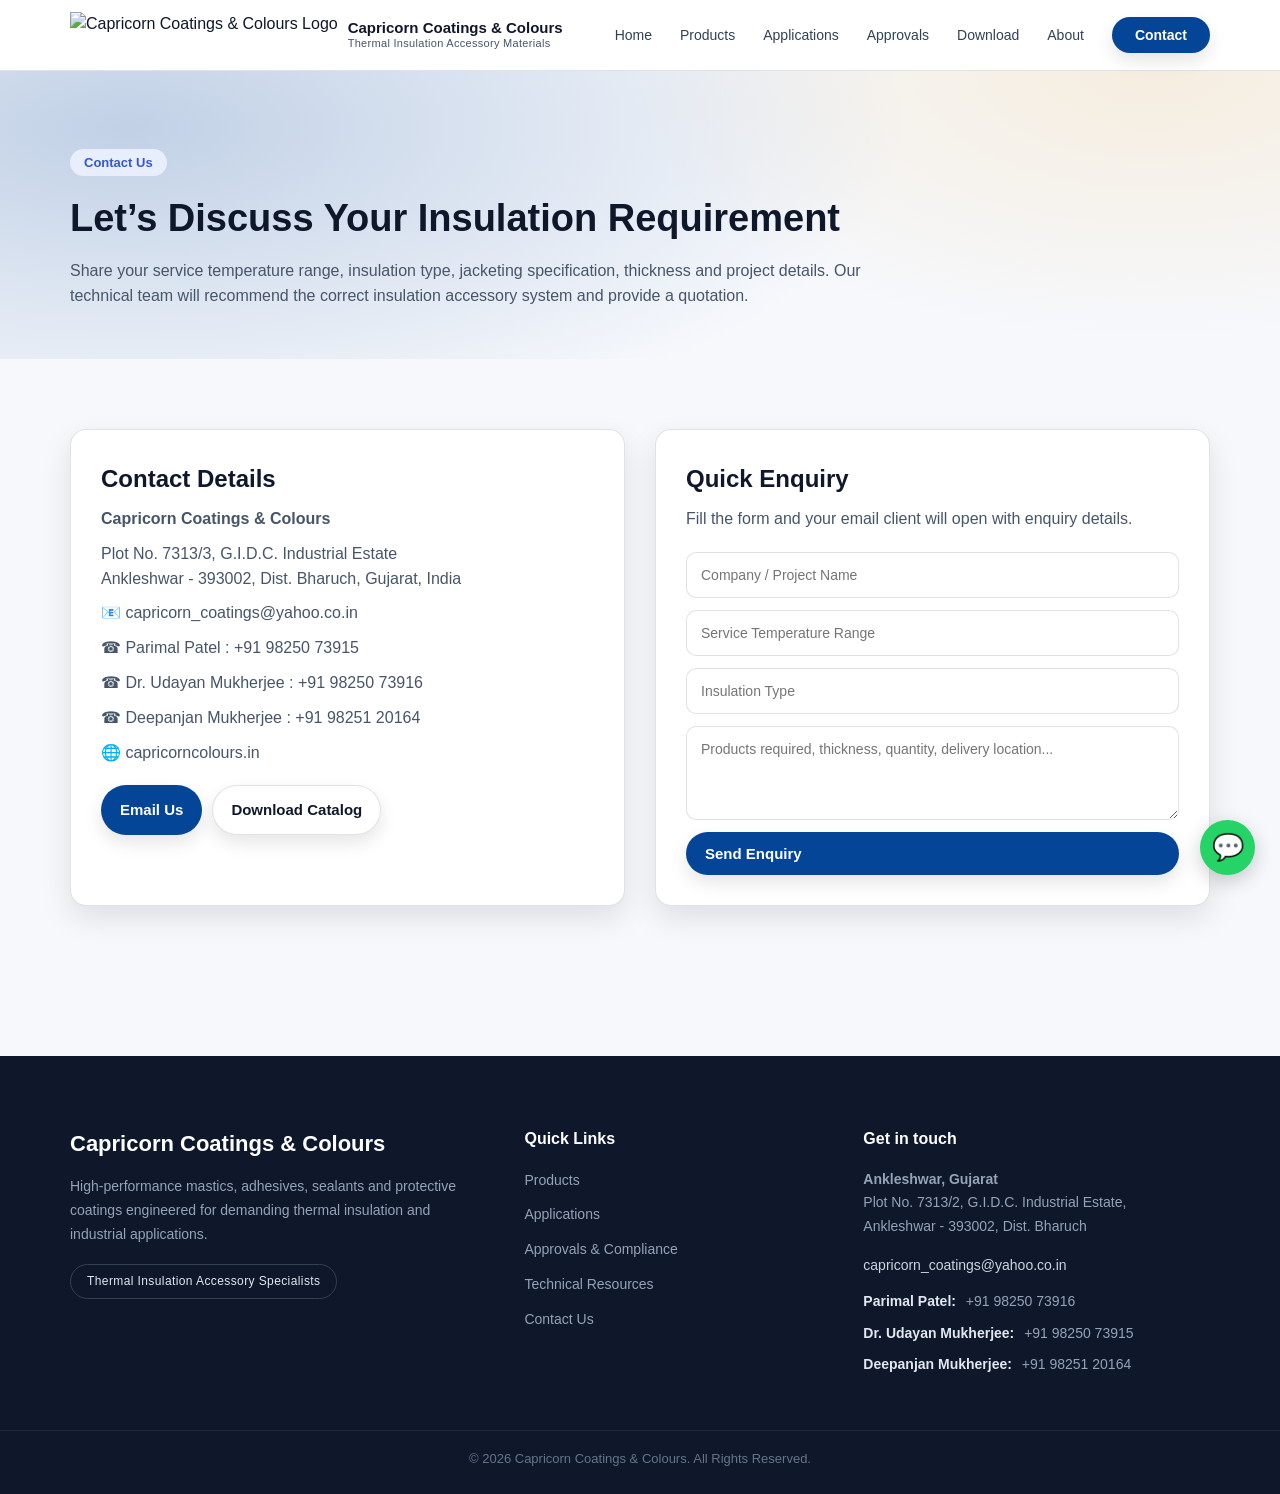
==== contact.html @ 4fa593cf "Add files via upload" ====
<!doctype html>
<html lang="en">
<head>
  <meta charset="utf-8" />
  <meta name="viewport" content="width=device-width, initial-scale=1" />
  <title>Contact | Capricorn Coatings & Colours</title>
  <meta name="description" content="Contact Capricorn Coatings & Colours for quotes, technical support, and insulation accessory material inquiries." />
  <link rel="stylesheet" href="styles.css" />
</head>

<body>

<a href="https://wa.me/919825073915"
class="whatsapp-float"
target="_blank">
💬
</a>

<header class="site-header">
  <div class="container">

    <div class="nav-wrapper">

      <!-- Logo + Tagline -->
      <a class="brand" href="index.html">
        <img src="assets/logo.png" alt="Capricorn Coatings & Colours Logo">
        <div class="brand-text">
          <span class="company-name">Capricorn Coatings & Colours</span>
          <span class="tagline">Thermal Insulation Accessory Materials</span>
        </div>
      </a>

      <!-- Desktop Navigation -->
      <nav class="desktop-nav">
        <ul>
          <li><a data-nav href="index.html">Home</a></li>
          <li><a data-nav href="products.html">Products</a></li>
          <li><a data-nav href="applications.html">Applications</a></li>
          <li><a data-nav href="approvals.html">Approvals</a></li>
          <li><a data-nav href="resources.html">Download</a></li>
          <li><a data-nav href="about.html">About</a></li>
          <li>
            <a data-nav href="contact.html" class="btn primary nav-btn">
              Contact
            </a>
          </li>
        </ul>
      </nav>

      <!-- Mobile Button -->
      <button class="menu-toggle" data-menu-btn aria-label="Toggle menu">
  <span></span>
  <span></span>
  <span></span>
</button>


    </div>

     <!-- Mobile Navigation -->
    <div class="mobile-nav" data-mobile-nav>
      <a data-nav href="index.html">Home</a>
      <a data-nav href="products.html">Products</a>
      <a data-nav href="applications.html">Applications</a>
      <a data-nav href="approvals.html">Approvals</a>
      <a data-nav href="resources.html">Download</a>
      <a data-nav href="about.html">About</a>
      <a data-nav href="contact.html">Contact</a>
    </div>

  </div>
</header> 

<main>
  <section class="contact-hero">
  <div class="container">

    <div class="hero-content">

      <span class="hero-tag">Contact Us</span>

      <h1>Let’s Discuss Your Insulation Requirement</h1>

      <p>
        Share your service temperature range, insulation type,
        jacketing specification, thickness and project details.
        Our technical team will recommend the correct insulation
        accessory system and provide a quotation.
      </p>

    </div>

  </div>
</section>

<section class="contact-section">
  <div class="container">

    <div class="contact-grid">

      <!-- CONTACT INFO -->
      <div class="contact-card">
        <h2>Contact Details</h2>

        <div class="contact-info">

          <strong>Capricorn Coatings & Colours</strong>

          <p>
            Plot No. 7313/3, G.I.D.C. Industrial Estate<br>
            Ankleshwar - 393002, Dist. Bharuch, Gujarat, India
          </p>

          <p>📧 <a href="mailto:capricorn_coatings@yahoo.co.in">capricorn_coatings@yahoo.co.in</a></p>

          <p>☎ Parimal Patel : <a href="tel:+919825073915">+91 98250 73915</a></p>
          <p>☎ Dr. Udayan Mukherjee : <a href="tel:+919825073916">+91 98250 73916</a></p>
          <p>☎ Deepanjan Mukherjee : <a href="tel:+919825120164">+91 98251 20164</a></p>

          <p>🌐 <a href="https://capricorncolours.in" target="_blank">capricorncolours.in</a></p>

        </div>

        <div class="contact-buttons">
          <a class="btn primary" href="mailto:capricorn_coatings@yahoo.co.in">
            Email Us
          </a>

          <a class="btn" href="resources.html">
            Download Catalog
          </a>
        </div>

      </div>


      <!-- ENQUIRY FORM -->
      <div class="contact-card">

        <h2>Quick Enquiry</h2>

        <p class="contact-desc">
          Fill the form and your email client will open with enquiry details.
        </p>

        <form id="enquiryForm" class="contact-form">

          <input required name="company" placeholder="Company / Project Name">

          <input name="temp" placeholder="Service Temperature Range">

          <input name="insulation" placeholder="Insulation Type">

          <textarea name="msg" rows="4"
          placeholder="Products required, thickness, quantity, delivery location..."></textarea>

          <button class="btn primary" type="submit">
            Send Enquiry
          </button>

        </form>

      </div>

    </div>

  </div>
</section>



<!-- MAP SECTION -->

<!-- <section class="map-section">

  <div class="container">

    <div class="map-card">

      <div class="map-header">
        <h2>Our Location</h2>
      </div>

      <div class="map-container">
        <iframe
        src="https://maps.google.com/maps?q=7313/3%20GIDC%20Industrial%20Estate%20Ankleshwar%20Gujarat&z=16&output=embed"
        loading="lazy">
        </iframe>
      </div>

    </div>

  </div>

</section>
 -->

  
</main>

<footer class="footer">
  <div class="container footer-container">

    <div class="footer-grid">

      <!-- Company Info -->
      <div class="footer-col footer-company">

        <h2 class="footer-logo">Capricorn Coatings & Colours</h2>

        <p class="footer-desc">
          High-performance mastics, adhesives, sealants and protective coatings
          engineered for demanding thermal insulation and industrial applications.
        </p>

        <div class="footer-badge">
          Thermal Insulation Accessory Specialists
        </div>

      </div>


      <!-- Quick Links -->
      <div class="footer-col">

        <h3>Quick Links</h3>

        <ul class="footer-links">
          <li><a href="products.html">Products</a></li>
          <li><a href="applications.html">Applications</a></li>
          <li><a href="approvals.html">Approvals & Compliance</a></li>
          <li><a href="resources.html">Technical Resources</a></li>
          <li><a href="contact.html">Contact Us</a></li>
        </ul>

      </div>


      <!-- Contact Info -->
      <div class="footer-col">

        <h3>Get in touch</h3>

        <div class="footer-contact">

          <p class="footer-address">
            <strong>Ankleshwar, Gujarat</strong><br>
            Plot No. 7313/2, G.I.D.C. Industrial Estate,<br>
            Ankleshwar - 393002, Dist. Bharuch
          </p>

          <p>
            <a href="mailto:capricorn_coatings@yahoo.co.in">
              capricorn_coatings@yahoo.co.in
            </a>
          </p>

          <div class="contact-persons">

  <p class="contact-person">
    <strong>Parimal Patel:</strong>
    <a href="tel:+919825073916">+91 98250 73916</a>
  </p>

  <p class="contact-person">
    <strong>Dr. Udayan Mukherjee:</strong>
    <a href="tel:+919825073915">+91 98250 73915</a>
  </p>

  <p class="contact-person">
    <strong>Deepanjan Mukherjee:</strong>
    <a href="tel:+919825120164">+91 98251 20164</a>
  </p>

</div>


          </div>

        </div>

      </div>

    </div>


    <!-- Bottom Bar -->
    <div class="footer-bottom">
      © 2026 Capricorn Coatings & Colours. All Rights Reserved.
    </div>

  </div>
</footer> 
<script src="main.js"></script>
</body>
</html>
---- styles.css ----
:root{
  --primary:#054598;
  --secondary:#0B5FAE;
  --accent:#F59E0B;
  --dark:#0B1220;
  --bg:#F6F8FC;
  --text:#0F172A;
  --muted:#475569;
  --border:rgba(15,23,42,.12);
  --shadow: 0 12px 30px rgba(2, 8, 23, .10);
  --shadow2: 0 8px 18px rgba(2, 8, 23, .10);
  --radius: 20px;
  --radius2: 14px;
  --max: 1180px;
}

*{
margin:0;
padding:0;
box-sizing:border-box;
font-family:Arial, Helvetica, sans-serif;
}
html{scroll-behavior:smooth}
html, body{
  overflow-x: hidden;
  max-width: 100%;
}

body{
  margin:0;
  font-family: ui-sans-serif, system-ui, -apple-system, Segoe UI, Roboto, Helvetica, Arial, "Apple Color Emoji","Segoe UI Emoji";
  color:var(--text);
  background:var(--bg);
  line-height:1.55;
  padding-top:70px;
}
@media (max-width:768px){
  body{
    padding-top:60px;
  }
}
a{color:inherit; text-decoration:none}
img{max-width:100%; height:auto; display:block}
.container{
  width:100%;
  max-width:1180px;
  margin:auto;
  padding:0 20px;
}

.btn{
  display:inline-flex; align-items:center; gap:10px;
  padding:12px 16px; border-radius:999px; border:1px solid var(--border);
  background:#fff; box-shadow: var(--shadow2);
  transition: transform .15s ease, box-shadow .15s ease, background .15s ease;
  font-weight:650;
}
.btn:hover{transform:translateY(-1px); box-shadow: var(--shadow)}
.btn.primary{background:var(--primary); color:#fff; border-color:transparent}
.btn.primary:hover{background:var(--secondary)}
.btn.ghost{background:transparent; box-shadow:none}
.pill{display:inline-flex; gap:8px; align-items:center; padding:8px 12px; border-radius:999px; background:rgba(5,69,152,.08); color:var(--primary); font-weight:650; border:1px solid rgba(5,69,152,.12)}
.badge{display:inline-flex; padding:6px 10px; border-radius:999px; border:1px solid var(--border); background:#fff; color:var(--muted); font-weight:600; font-size:12px}


.hero{
  position:relative;
  padding:30px 0 56px;
  background: radial-gradient(1200px 500px at 10% 20%, rgba(5,69,152,.22), transparent 65%),
              radial-gradient(900px 450px at 90% 0%, rgba(245,158,11,.12), transparent 60%);
}
.hero-card{
  display:grid; grid-template-columns: 1fr 1fr;
  gap: 32px;
  align-items:center;
}
.hero-card > div{
  min-width:0;
}
.hero .grid{
  margin-top:20px;
}

.hero .card{
  height:100%;
  display:flex;
  align-items:flex-start;
}

@media (max-width: 980px){
  .hero-card{grid-template-columns:1fr;}
}

.hero h1{font-size:35px; line-height:1.02; margin:10px 0 10px}
.hero p{font-size:15px; color:var(--muted); margin:0 0 18px}
.hero .cta{display:flex; gap:12px; flex-wrap:wrap; margin-top:18px}
.hero-visual{
  border-radius: var(--radius);
  overflow:hidden;
  box-shadow: var(--shadow);
  border:1px solid rgba(255,255,255,.5);
  position:relative;
  width:100%;
  height: auto;
  aspect-ratio: 16/9;
}
.hero-visual img{width:100%; height:100%; object-fit:contain; object-position: center; display: block;}
.hero-visual:after{
  content:"";
  position:absolute; inset:0;
  background: linear-gradient(135deg, rgba(11,18,32,.35), rgba(11,18,32,0) 55%);
}


.section h2{font-size:30px; margin:0 0 10px}
.section p.lead{color:var(--muted); margin:0 0 22px; max-width:78ch}


.card{
  background:#fff;
  border:1px solid var(--border);
  border-radius:var(--radius);
  padding:22px;
  box-shadow:var(--shadow2);
  height:100%;
  display:flex;
  flex-direction:column;
  justify-content:flex-start;
  transition:0.25s ease;
}

.card:hover{
  transform:translateY(-4px);
  box-shadow:var(--shadow);
}

.card h3{margin:0 0 8px; font-size:18px}
.card p{margin:0; color:var(--muted)}
.card .icon{width:40px; height:40px; border-radius:14px; background:rgba(5,69,152,.10); display:flex; align-items:center; justify-content:center; margin-bottom:12px}

.kpi{ gap:20px; align-items:flex-start}
.kpi .n{font-size:18px; font-weight:800; color:var(--primary); line-height:1}
.kpi .t{font-size:13px;color:var(--muted)}

.split{display:grid; grid-template-columns: 1fr 1fr; gap:20px; align-items:center}
@media (max-width: 980px){.split{grid-template-columns:1fr}}

.figure{
  border-radius: var(--radius);
  border:1px solid var(--border);
  background:#fff;
  overflow:hidden;
  box-shadow: var(--shadow);
}
.figure img{width:100%; height:auto}

.table{
  width:100%;
  border-collapse:separate; border-spacing:0;
  overflow:hidden;
  border-radius: var(--radius2);
  border:1px solid var(--border);
  background:#fff;
}
.table th, .table td{text-align:left; padding:12px 12px; border-bottom:1px solid var(--border); vertical-align:top}
.table th{background: rgba(5,69,152,.06); font-size:12px; letter-spacing:.04em; text-transform:uppercase; color:var(--muted)}
.table tr:last-child td{border-bottom:none}
.table td strong{display:block}

footer{
  padding:28px 0;
  background: linear-gradient(180deg, rgba(5,69,152,.06), rgba(5,69,152,.12));
  border-top:1px solid var(--border);
}
.footer-grid{display:grid; grid-template-columns: 1.3fr 1fr 1fr; gap:18px}
@media (max-width: 980px){.footer-grid{grid-template-columns:1fr}}
small{color:var(--muted)}


/* ===== APPROVALS SECTION ===== */

.approvals-section {
  padding: 80px 0;
  background: #f8fafc;
}

.section-header {
  text-align: center;
  max-width: 800px;
  margin: 0 auto 60px;
}

.section-header h2 {
  font-size: 32px;
  margin: 10px 0;
}

.group-title {
  margin: 60px 0 25px;
  font-size: 20px;
  font-weight: 600;
  color: var(--text);
  text-align: center;
  text-transform: uppercase;
  letter-spacing: 1px;
}

.logo-grid {
  display: grid;
  grid-template-columns: repeat(auto-fit, minmax(180px, 1fr));
  gap: 25px;
}

.logo-card {
  background: white;
  padding: 30px;
  border-radius: 14px;
  display: flex;
  align-items: center;
  justify-content: center;
  box-shadow: 0 10px 25px rgba(0,0,0,0.06);
  transition: all 0.3s ease;
}

.logo-card img {
  max-width: 100%;
  max-height: 60px;
  object-fit: contain;
  transition: 0.3s ease;
}

.logo-card:hover {
  transform: translateY(-6px);
  box-shadow: 0 20px 40px rgba(0,0,0,0.08);
}

.logo-card:hover img {
  filter: grayscale(100%);
  opacity: 0.8;
}

.toolbar {
  display: flex;
  gap: 16px;
  margin-bottom: 20px;
  flex-wrap: wrap;
}

.select, .input {
  padding: 10px 14px;
  border-radius: 10px;
  border: 1px solid #ccc;
  min-width: 220px;
}

.product-list {
  display: flex;
  flex-direction: column;
  gap: 16px;
}

.product-card {
  background: #f4f6f8;
  padding: 20px;
  border-radius: 14px;
  display: flex;
  justify-content: space-between;
  align-items: center;
  flex-wrap: wrap;
  transition: 0.3s ease;
}

.product-card:hover {
  background: #e9edf2;
}

.product-sub {
  font-weight: 600;
  color: #0b3c6d;
  margin: 6px 0;
}

.product-actions {
  display: flex;
  gap: 10px;
  margin-top: 10px;
}


.pdf-container {
  margin-top: 30px;
  padding: 20px;
  background: #f4f6f8;
  border-radius: 12px;
}

.pdf-container iframe {
  border: none;
  border-radius: 8px;
  margin-top: 15px;
}

.pdf-modal {
  display: none;
  position: fixed;
  z-index: 9999;
  left: 0;
  top: 0;
  width: 100%;
  height: 100%;
  background: rgba(0, 0, 0, 0.65);
  justify-content: center;
  align-items: center;
  padding: 20px;
}

.pdf-modal-content {
  background: #fff;
  width: 90%;
  max-width: 1000px;
  border-radius: 12px;
  padding: 20px;
  position: relative;
  animation: fadeIn 0.25s ease;
}

.pdf-close {
  position: absolute;
  right: 15px;
  top: 10px;
  background: none;
  border: none;
  font-size: 28px;
  cursor: pointer;
}

.pdf-modal iframe {
  border: none;
  border-radius: 8px;
  margin-top: 20px;
}

@keyframes fadeIn {
  from { opacity: 0; transform: scale(0.96); }
  to { opacity: 1; transform: scale(1); }
}

@media (max-width:1024px){
  .hero-visual{
    height:350px;
  }
}

@media (max-width:768px){
  .hero-visual{
    height:260px;
  }
}

@media (max-width:480px){
  .hero-visual{
    height:220px;
  }
}

.map-card{
  background:white;
  border-radius:5px;
  padding: 20px;
  box-shadow:var(--shadow);
  border:1px solid var(--border);
}

/* FAQ SECTION */
.faq-section{
padding:80px 0;
background:#f7f9fc;
}

.faq-header{
text-align:center;
max-width:700px;
margin:auto;
margin-bottom:40px;
}

.faq-container{
max-width:900px;
margin:auto;
display:flex;
flex-direction:column;
gap:16px;
}

.faq-item{
background:#fff;
border-radius:14px;
box-shadow:0 6px 20px rgba(0,0,0,0.05);
overflow:hidden;
transition:all .3s ease;
}

.faq-question{
width:100%;
padding:20px 24px;
font-size:16px;
font-weight:600;
background:none;
border:none;
display:flex;
justify-content:space-between;
align-items:center;
cursor:pointer;
}

.faq-icon{
font-size:20px;
font-weight:bold;
transition:transform .3s;
}

.faq-answer{
max-height:0;
overflow:hidden;
transition:max-height .4s ease;
padding:0 24px;
}

.faq-answer p{
margin:18px 0;
color:#555;
line-height:1.6;
}

.faq-item.active .faq-answer{
max-height:200px;
}

.faq-item.active .faq-icon{
transform:rotate(45deg);
}

.faq-controls{
text-align:center;
margin-top:40px;
display:flex;
gap:16px;
justify-content:center;
flex-wrap:wrap;
}

@media (max-width:600px){

.faq-question{
  font-size:15px;
  padding:18px;
}

.faq-answer{
  padding:0 18px;
}

}


.contractor-card{
  background:#fff;
  border-radius:20px;
  margin-top: 40px;
  padding:40px;
  box-shadow:0 10px 30px rgba(0,0,0,0.08);
  border:1px solid #e6eaf0;
}

/* TOP GRID */
.contractor-content{
  display:grid;
  grid-template-columns:1fr 1fr;
  gap:50px;
  align-items:center;
}

/* LEFT */
.contractor-left h2{
  font-size:28px;
  margin-bottom:20px;
}

.contractor-left ul{
  padding-left:18px;
  margin-bottom:25px;
}

.contractor-left li{
  margin-bottom:10px;
  color:#4a5568;
}

/* IMAGE */
.contractor-image img{
  width:100%;
  max-width: 420px;
  border-radius:18px;
}

/* FOOTER */
.contractor-footer{
  margin-top:35px;
  padding-top:25px;
  border-top:1px solid #e6eaf0;

  display:flex;
  justify-content:space-between;
  align-items:center;
  gap:20px;
  flex-wrap: wrap;
}

.contractor-footer h3{
  font-size:20px;
  margin-bottom:5px;
}

.contractor-footer p{
  color:#6b7280;
}

/* BUTTONS */
.btn-outline{
  padding:12px 22px;
  border-radius:30px;
  border:1px solid #cfd6df;
  background:white;
  cursor:pointer;
}

.btn-primary{
  padding:14px 26px;
  border-radius:30px;
  background:#1e4fa1;
  color:white;
  border:none;
  cursor:pointer;
}
/* =========================
   APPLICATION DIAGRAMS
========================= */

.applications-diagrams{
  margin-top:30px;
  display:grid;
  grid-template-columns:1fr 1fr;
  gap:24px;
}

.diagram-card{
  background:#fff;
  border-radius:18px;
  overflow:hidden;
  border:1px solid var(--border);
  box-shadow:var(--shadow);
  display:flex;
  flex-direction:column;
}

.diagram-card img{
  width:100%;
  height:320px;
  object-fit:contain;
  padding:20px;
  background:#f9fbff;
}

.diagram-label{
  padding:14px 18px;
  font-weight:600;
  color:#334155;
  border-top:1px solid var(--border);
  background:#fff;
}

/* Mobile */
@media (max-width:900px){

  .applications-diagrams{
    grid-template-columns:1fr;
  }

  .diagram-card img{
    height:260px;
  }

}
.industry-grid .card{
  transition:0.25s ease;
}

.industry-grid .card:hover{
  transform:translateY(-6px);
  box-shadow:var(--shadow);
}
/*
.grid{
  display:grid;
  gap:16px;
  align-items:stretch;
}

.grid.cols-3{
  grid-template-columns:repeat(3,minmax(0,1fr));
}

.grid.cols-2{
  grid-template-columns:repeat(2,minmax(0,1fr));
}

@media (max-width:980px){
  .grid.cols-3{
    grid-template-columns:1fr;
  }

  .grid.cols-2{
    grid-template-columns:1fr;
  }
}*/
.grid{
  display:grid;
  gap:24px;
}

.grid.cols-3{
  grid-template-columns:repeat(3,1fr);
}

.grid.cols-2{
  grid-template-columns:repeat(2,1fr);
}

@media (max-width:1024px){

.grid.cols-3{
  grid-template-columns:repeat(2,1fr);
}

}

@media (max-width:700px){

.grid.cols-3,
.grid.cols-2{
  grid-template-columns:1fr;
}

}


.section{
  padding:72px 0;
}

.contractor-content{
  display:grid;
  grid-template-columns:1fr 1fr;
  gap:50px;
  align-items:center;
}

.contractor-left{
  max-width:520px;
}

.contractor-image{
  display:flex;
  justify-content:center;
}

.contractor-image img{
  max-width:420px;
}

@media (max-width:900px){

  .contractor-content{
    grid-template-columns:1fr;
    gap:30px;
  }

  .contractor-image img{
    max-width:100%;
  }

}

.faq-container{
  max-width:850px;
  margin:auto;
  display:flex;
  flex-direction:column;
  gap:18px;
}


img{
  max-width:100%;
  height:auto;
  display:block;
}

/* ABOUT HERO */
/* GLOBAL */

.section-title{
text-align:center;
font-size:32px;
margin-bottom:40px;
}


/* HERO */

.about-hero-modern{
  background: radial-gradient(1200px 500px at 10% 20%, rgba(5,69,152,.22), transparent 65%),
              radial-gradient(900px 450px at 90% 0%, rgba(245,158,11,.12), transparent 60%);
color:darkblue;
padding:120px 0;
}

.hero-inner{
display:grid;
grid-template-columns:1fr 1fr;
gap:50px;
align-items:center;
}

.hero-text h1{
font-size:42px;
margin-bottom:20px;
}

.hero-text p{
line-height:1.7;
opacity:.9;
margin-bottom:15px;
}

.hero-image img{
width:100%;
border-radius:10px;
}


/* TRUST BAR */

.trust-bar{
/*background:#e2e8f0;*/
background: white;
padding:60px 0;
}

.trust-grid{
display:grid;
grid-template-columns:repeat(4,1fr);
gap:20px;
text-align:center;
}

.trust-item h3{
font-size:18px;
margin-bottom:6px;
}


/* ABOUT SECTION */

.about-section{
background:white;
}

.about-section.alt{
background:white;
}

.about-grid{
display:grid;
grid-template-columns:1fr 1fr;
gap:50px;
align-items:center;
}

.about-image img{
width:100%;
border-radius:8px;
}

.about-text p{
line-height:1.7;
margin-bottom:14px;
}


/* LIST */

.modern-list{
padding-left:18px;
}

.modern-list li{
margin-bottom:8px;
}


/* COMPANY STATS */

.company-stats{
background:#ffffff;
padding: 20px 0px;
}

.stats-grid{
display:grid;
grid-template-columns:repeat(auto-fit,minmax(220px,1fr));
gap:30px;
}

.stat-card{
background:white;
padding:40px;
text-align:center;
border-radius:12px;
box-shadow:0 10px 25px rgba(0,0,0,0.05);
transition:.3s;
}

.stat-card:hover{
transform:translateY(-5px);
}

.stat-card h3{
font-size:42px;
color:#2563eb;
margin-bottom:10px;
}

.stat-card p{
color:#64748b;
}


/* INDUSTRIES */

.industries-modern{
background:#f8fafc;
}

.industry-grid-modern{
display:grid;
grid-template-columns:repeat(3,1fr);
gap:25px;
}

/* Tablet */
@media(max-width:900px){
.industry-grid-modern{
grid-template-columns:repeat(2,1fr);
}
}

/* Mobile */
@media(max-width:600px){
.industry-grid-modern{
grid-template-columns:1fr;
}
}


.industry-card-modern{
background:white;
border-radius:10px;
overflow:hidden;
box-shadow:0 10px 25px rgba(0,0,0,0.05);
transition:.3s;
}

.industry-card-modern:hover{
transform:translateY(-6px);
box-shadow:0 15px 35px rgba(0,0,0,0.08);
}

.industry-card-modern img{
width:100%;
height:160px;
object-fit:cover;
}

.industry-card-modern h3{
padding:15px;
font-size:18px;
}


/* ENGINEERING */

.engineering{
background:white;
text-align:center;
}

.engineering p{
max-width:800px;
margin:auto;
line-height:1.7;
}


/* MISSION */

.mission-modern{
background:#f8fafc;
}

.mission-grid-modern{
display:grid;
grid-template-columns:1fr 1fr;
gap:30px;
}

.mission-card{
background:white;
padding:40px;
border-radius:12px;
text-align:center;
box-shadow:0 10px 20px rgba(0,0,0,0.05);
}

.mission-icon{
font-size: 80px;
margin-bottom:15px;
}

.mission-card h3{
margin-bottom:15px;
}


/* CERTIFICATIONS */

.certifications{
background:#ffffff;
}

.cert-intro{
max-width:800px;
margin:10px auto 40px;
text-align:center;
line-height:1.6;
color:#64748b;
}

.cert-grid{
display:grid;
grid-template-columns:repeat(auto-fit,minmax(200px,1fr));
gap:25px;
}

.cert-card{
background:white;
padding:30px;
text-align:center;
border-radius:12px;
box-shadow:0 10px 25px rgba(0,0,0,0.05);
transition:.3s;
}

.cert-card:hover{
transform:translateY(-5px);
}

.cert-card img{
height:60px;
margin-bottom:15px;
}

.cert-card h4{
margin-bottom:8px;
}


/* ACCORDION */

.about-accordion{
background:#f8fafc;
}

.accordion{
max-width:900px;
margin:auto;
}

.accordion-item{
border-bottom:1px solid #e5e7eb;
}

.accordion-header{
width:100%;
background:none;
border:none;
display:flex;
align-items:center;
justify-content:space-between;
font-size:20px;
padding:20px 10px;
cursor:pointer;
}

.accordion-content{
max-height:0;
overflow:hidden;
transition:all .3s ease;
padding:0 10px;
}

.accordion-item.active .accordion-content{
max-height:500px;
padding-bottom:20px;
}


/* RESPONSIVE */

@media(max-width:900px){

.hero-inner,
.about-grid,
.mission-grid-modern{
grid-template-columns:1fr;
}

.trust-grid{
grid-template-columns:1fr 1fr;
}

}

@media(max-width:768px){

.hero-text h1{
font-size:30px;
}

.stats-grid{
grid-template-columns:1fr 1fr;
}

.cert-grid{
grid-template-columns:1fr 1fr;
}

.industry-grid-modern{
grid-template-columns:1fr;
}

}



.section-title{
text-align:center;
font-size:32px;
margin-bottom:40px;
}








/* CONTACT SECTION */
/*================================*/
/*================================*/
/*================================*/

/* CONTACT HERO */

.contact-hero{
  padding:80px 0 50px;
  background: radial-gradient(1200px 500px at 10% 20%, rgba(5,69,152,.22), transparent 65%),
              radial-gradient(900px 450px at 90% 0%, rgba(245,158,11,.12), transparent 60%);
}

.hero-content{
  max-width:850px;
}

.hero-tag{
  background:#e8eefc;
  color:#3557d6;
  padding:6px 14px;
  border-radius:20px;
  font-size:13px;
  font-weight:600;
}

.contact-hero h1{
  margin-top:14px;
  font-size:38px;
}

.contact-hero p{
  margin-top:10px;
  color:var(--muted);
  line-height:1.6;
}
.contact-section{
  padding:70px 0;
}

.contact-grid{
  display:grid;
  grid-template-columns:1fr 1fr;
  gap:30px;
}

.contact-card{
  background:#fff;
  padding:30px;
  border-radius:16px;
  border:1px solid var(--border);
  box-shadow:var(--shadow);
}

.contact-card h2{
  margin-bottom:10px;
}

.contact-desc{
  color:var(--muted);
  margin-bottom:20px;
}

/* CONTACT INFO */

.contact-info{
  display:flex;
  flex-direction:column;
  gap:10px;
  color:var(--muted);
}

/* BUTTONS */

.contact-buttons{
  margin-top:20px;
  display:flex;
  gap:10px;
  flex-wrap:wrap;
}

/* FORM */

.contact-form{
  display:flex;
  flex-direction:column;
  gap:12px;
}

.contact-form input,
.contact-form textarea{
  padding:14px;
  border-radius:10px;
  border:1px solid var(--border);
  font-size:14px;
  transition:all .25s ease;
}

.contact-form textarea{
  resize:vertical;
}

.contact-form input:focus,
.contact-form textarea:focus{
  border-color:#4c6ef5;
  box-shadow:0 0 0 3px rgba(76,110,245,0.15);
  outline:none;
}

/* MAP */

.map-section{
  padding:60px 0;
}

.map-card{
  background:#fff;
  padding:28px;
  border-radius:18px;
  border:1px solid var(--border);
  box-shadow:var(--shadow);
}

.map-header{
  margin-bottom:15px;
}

.map-container{
  border-radius:14px;
  overflow:hidden;
  border:1px solid var(--border);
}

.map-container iframe{
  width:100%;
  height:420px;
  border:0;
  display:block;
}

/* WHATSAPP FLOAT */

.whatsapp-float{
  position:fixed;
  bottom:25px;
  right:25px;
  width:55px;
  height:55px;
  background:#25D366;
  color:white;
  font-size:26px;
  display:flex;
  align-items:center;
  justify-content:center;
  border-radius:50%;
  text-decoration:none;
  box-shadow:0 6px 20px rgba(0,0,0,0.2);
  z-index:1000;
  transition:0.2s;
}

.whatsapp-float:hover{
  transform:scale(1.08);
}

/* RESPONSIVE */

@media (max-width:900px){

  .contact-grid{
    grid-template-columns:1fr;
  }

  .contact-hero h1{
    font-size:30px;
  }

  .map-container iframe{
    height:320px;
  }

}

@media (max-width:500px){

  .contact-card{
    padding:22px;
  }

  .contact-hero{
    padding:60px 0 40px;
  }

}

/* ================= HEADER ================= */
/*================================*/
/*================================*/
/*================================*/
/*================================*/
/*================================*/

.site-header{
  position:fixed;
  top:0;
  left:0;
  width:100%;
  background:#fff;
  border-bottom:1px solid var(--border);
  z-index:2000;
}

/* NAV WRAPPER */

.nav-wrapper{
  display:flex;
  align-items:center;
  justify-content:space-between;
  padding:12px 0;
}

/* ================= BRAND ================= */

.brand{
  display:flex;
  align-items:center;
  gap:10px;
  text-decoration:none;
  flex-shrink:0;
}

.brand img{
  height:46px;
  width:auto;
}

.brand-text{
  display:flex;
  flex-direction:column;
  line-height:1.2;
}

.company-name{
  font-size:15px;
  font-weight:700;
  color:#0f172a;
}

.tagline{
  font-size:11px;
  color:var(--muted);
  letter-spacing:.3px;
}

/* ================= DESKTOP NAV ================= */

.desktop-nav ul{
  display:flex;
  align-items:center;
  gap:28px;
  list-style:none;
  margin:0;
  padding:0;
}

.desktop-nav a{
  text-decoration:none;
  color:#334155;
  font-size:14px;
  font-weight:500;
  transition:0.3s ease;
  position:relative;
  padding:6px 0;
}

.desktop-nav .nav-btn{
  padding:10px 22px;
}

/* hover underline */

.desktop-nav a:not(.nav-btn)::after{
  content:"";
  position:absolute;
  bottom:-6px;
  left:0;
  width:0%;
  height:2px;
  background:var(--primary);
  transition:width .35s ease;
}

.desktop-nav a:not(.nav-btn):hover::after{
  width:100%;
}

.desktop-nav a:not(.nav-btn).active::after{
  width:100%;
}

/* active page */

.desktop-nav a.active{
  color:var(--primary);
  font-weight:600;
}

/* ================= CONTACT BUTTON ================= */

/* CONTACT BUTTON */

.nav-btn{
  display:inline-flex;
  align-items:center;
  justify-content:center;

  padding:10px 22px;   /* proper balanced padding */

  background:var(--primary);
  color:#fff !important;

  border-radius:30px;
  font-size:14px;
  font-weight:600;

  line-height:1;
  white-space:nowrap;

  transition:all .25s ease;
}

/* hover */

.nav-btn:hover{
  transform:translateY(-1px);
  box-shadow:0 6px 16px rgba(0,0,0,0.15);
}


/* ================= HAMBURGER ================= */

.menu-toggle{
  display:none;
  flex-direction:column;
  gap:5px;
  cursor:pointer;
  background:none;
  border:none;
  z-index:3001;
}

.menu-toggle span{
  width:26px;
  height:3px;
  background:#333;
  border-radius:2px;
  transition:all .3s ease;
}

/* hamburger animation */

.menu-toggle.active span:nth-child(1){
  transform:rotate(45deg) translate(5px,5px);
}

.menu-toggle.active span:nth-child(2){
  opacity:0;
}

.menu-toggle.active span:nth-child(3){
  transform:rotate(-45deg) translate(6px,-6px);
}

/* ================= MOBILE NAV ================= */

.mobile-nav{
  position:fixed;
  top:0;
  right:-100%;
  width:270px;
  height:100vh;
  background:#fff;
  padding:90px 28px;
  box-shadow:-5px 0 25px rgba(0,0,0,0.12);
  transition:right .35s ease;
  z-index:3000;

  display:flex;
  flex-direction:column;
  gap:20px;
}

/* nav link animation */

.mobile-nav a{
  text-decoration:none;
  font-size:16px;
  color:#334155;
  font-weight:500;
  padding:10px 12px;
  border-radius:8px;
  transition:all .25s ease;
}

.mobile-nav a:hover{
  background:#f1f5f9;
  transform:translateX(4px);
  color:var(--primary);
}

.mobile-nav a.active{
  background:rgba(5,69,152,.08);
  color:var(--primary);
  font-weight:600;
}

.mobile-nav.open{
  right:0;
}

/* prevent scroll */

body.menu-open{
  overflow:hidden;
}

/* ================= RESPONSIVE ================= */

@media (max-width:1100px){

  .desktop-nav{
    display:none;
  }

  .menu-toggle{
    display:flex;
  }

}

/* tablet */

@media (max-width:768px){

  .brand img{
    height:40px;
  }

  .company-name{
    font-size:14px;
  }

  .tagline{
    font-size:10px;
  }

}

/* small mobile */

@media (max-width:480px){

  .brand{
    gap:8px;
  }

  .brand img{
    height:34px;
  }

  .company-name{
    font-size:13px;
  }

  .tagline{
    font-size:9px;
  }

}




/* ===============================
FOOTER
=============================== */

.footer{
  background:#0f172a;
  color:#cbd5e1;
  padding:70px 0 25px;
  margin-top:80px;
}

/* footer container fix */

.footer-container{
  max-width:1180px;
  margin:auto;
}

/* GRID */

.footer-grid{
  display:grid;
  grid-template-columns:1.4fr 1fr 1.2fr;
  gap:50px;
}

/* COMPANY */

.footer-logo{
  font-size:22px;
  font-weight:700;
  color:#ffffff;
  margin-bottom:14px;
}

.footer-desc{
  font-size:14px;
  line-height:1.7;
  color:#94a3b8;
  margin-bottom:18px;
  max-width:420px;
}

.footer-badge{
  display:inline-block;
  padding:7px 16px;
  border:1px solid #334155;
  border-radius:30px;
  font-size:12px;
  letter-spacing:.4px;
  color:#e2e8f0;
}

/* HEADINGS */

.footer h3{
  font-size:16px;
  margin-bottom:16px;
  color:#ffffff;
}

/* LINKS */

.footer-links{
  list-style:none;
}

.footer-links li{
  margin-bottom:10px;
}

.footer-links a{
  color:#94a3b8;
  font-size:14px;
  transition:all .25s ease;
}

.footer-links a:hover{
  color:#ffffff;
  padding-left:5px;
}

/* CONTACT */

.footer-contact{
  font-size:14px;
  line-height:1.7;
}

.footer-address{
  margin-bottom:15px;
  color:#94a3b8;
}


.footer-bottom{
  border-top:1px solid #1e293b;
  margin-top:45px;
  padding-top:18px;
  text-align:center;
  font-size:13px;
  color:#64748b;
}

/* ===============================
RESPONSIVE
=============================== */

@media (max-width:900px){

  .footer-grid{
    grid-template-columns:1fr 1fr;
    gap:35px;
  }

}

@media (max-width:600px){

  .footer{
    padding:55px 0 25px;
  }

  .footer-grid{
    grid-template-columns:1fr;
    gap:30px;
  }

  .footer-logo{
    font-size:20px;
  }

  .footer-desc{
    max-width:100%;
  }

  .footer-bottom{
    margin-top:35px;
  }

}

.contact-persons{
  margin-top:12px;
}

.contact-person{
  font-size:14px;
  margin-bottom:8px;
  color:#94a3b8;
}

.contact-person strong{
  color:#e2e8f0;
  font-weight:600;
}

.contact-person a{
  color:#94a3b8;
  margin-left:6px;
  transition:0.25s;
}

.contact-person a:hover{
  color:#ffffff;
}


img{
  max-width:100%;
  height:auto;
  display:block;
}

.btn{
  padding:12px 18px;
  font-size:15px;
}

@media (max-width:600px){

.btn{
  width:100%;
  justify-content:center;
}

.hero .cta{
  flex-direction:column;
}

}

@media (max-width:900px){

.contractor-content{
  grid-template-columns:1fr;
  text-align:center;
}

.contractor-left{
  max-width:100%;
}

.contractor-footer{
  flex-direction:column;
  text-align:center;
}

}


.grid{
  display:grid;
  gap:24px;
}

.grid.cols-3{
  grid-template-columns:repeat(3,1fr);
}

.grid.cols-2{
  grid-template-columns:repeat(2,1fr);
}

@media (max-width:1024px){

.grid.cols-3{
  grid-template-columns:repeat(2,1fr);
}

}

@media (max-width:700px){

.grid.cols-3,
.grid.cols-2{
  grid-template-columns:1fr;
}

}
@media (max-width:900px){

.trust-grid{
  grid-template-columns:repeat(2,1fr);
  gap:25px;
}

}

@media (max-width:500px){

.trust-grid{
  grid-template-columns:1fr;
}

}
@media (max-width:1000px){

.about-grid{
  grid-template-columns:1fr;
  gap:35px;
}

.about-image{
  display:flex;
  justify-content:center;
}

.about-image img{
  max-width:500px;
}

.about-text{
  max-width:700px;
  margin:auto;
}

}
@media (max-width:900px){

.stats-grid{
  grid-template-columns:repeat(2,1fr);
}

}

@media (max-width:500px){

.stats-grid{
  grid-template-columns:1fr;
}

.stat-card{
  padding:30px;
}

.stat-card h3{
  font-size:34px;
}

}
@media (max-width:900px){

.industry-grid-modern{
  grid-template-columns:repeat(2,1fr);
}

}

@media (max-width:550px){

.industry-grid-modern{
  grid-template-columns:1fr;
}

.industry-card-modern img{
  height:180px;
}

}
@media (max-width:900px){

.mission-grid-modern{
  grid-template-columns:1fr;
}

.mission-card{
  padding:30px;
}

}
@media (max-width:900px){

.cert-grid{
  grid-template-columns:repeat(2,1fr);
}

}

@media (max-width:500px){

.cert-grid{
  grid-template-columns:1fr;
}

}
@media (max-width:600px){

.accordion-header{
  font-size:16px;
  padding:18px 10px;
}

.accordion-content p{
  font-size:15px;
}

}
@media (max-width:768px){

.about-hero-modern{
  padding:70px 0;
}

.section-title{
  font-size:26px;
}

.about-section{
  padding:60px 0;
}

}
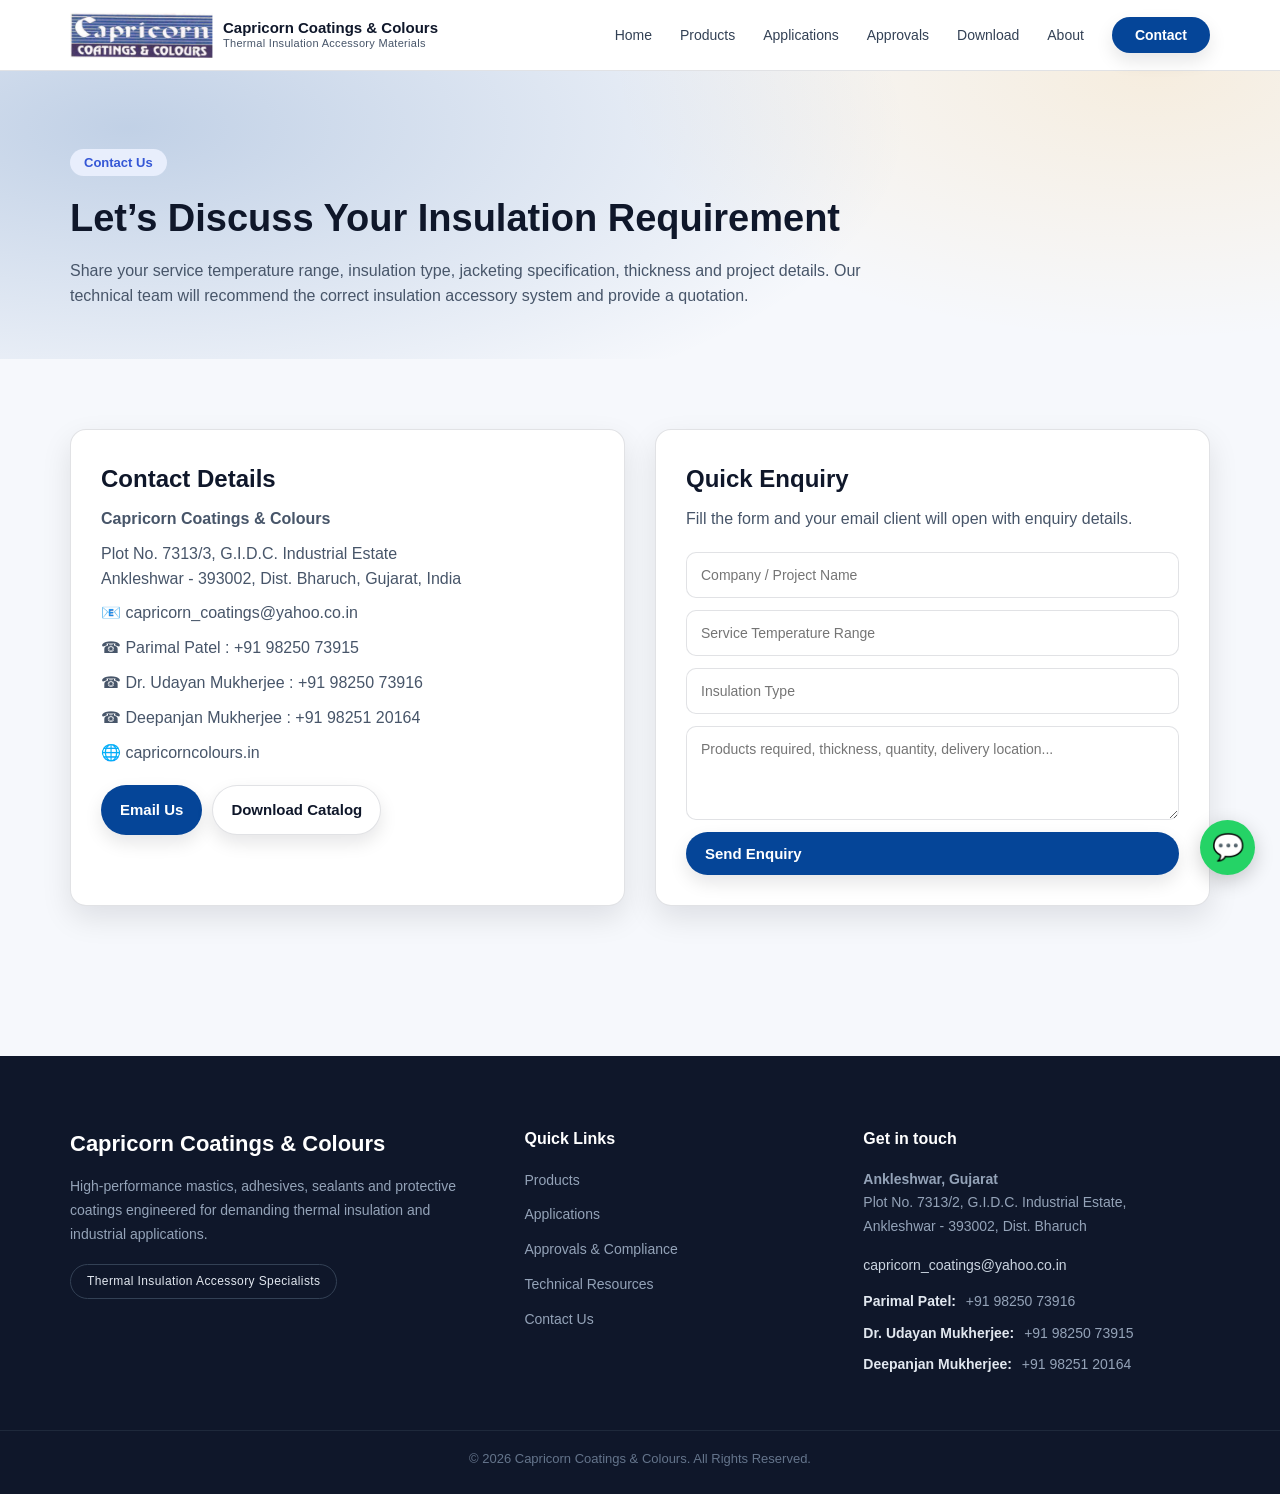
==== commit d69add60: "Update contact.html" ====
--- a/contact.html
+++ b/contact.html
@@ -10,7 +10,7 @@
 
 <body>
 
-<a href="https://wa.me/919825073915"
+<a href="https://wa.me/919825120164"
 class="whatsapp-float"
 target="_blank">
 💬
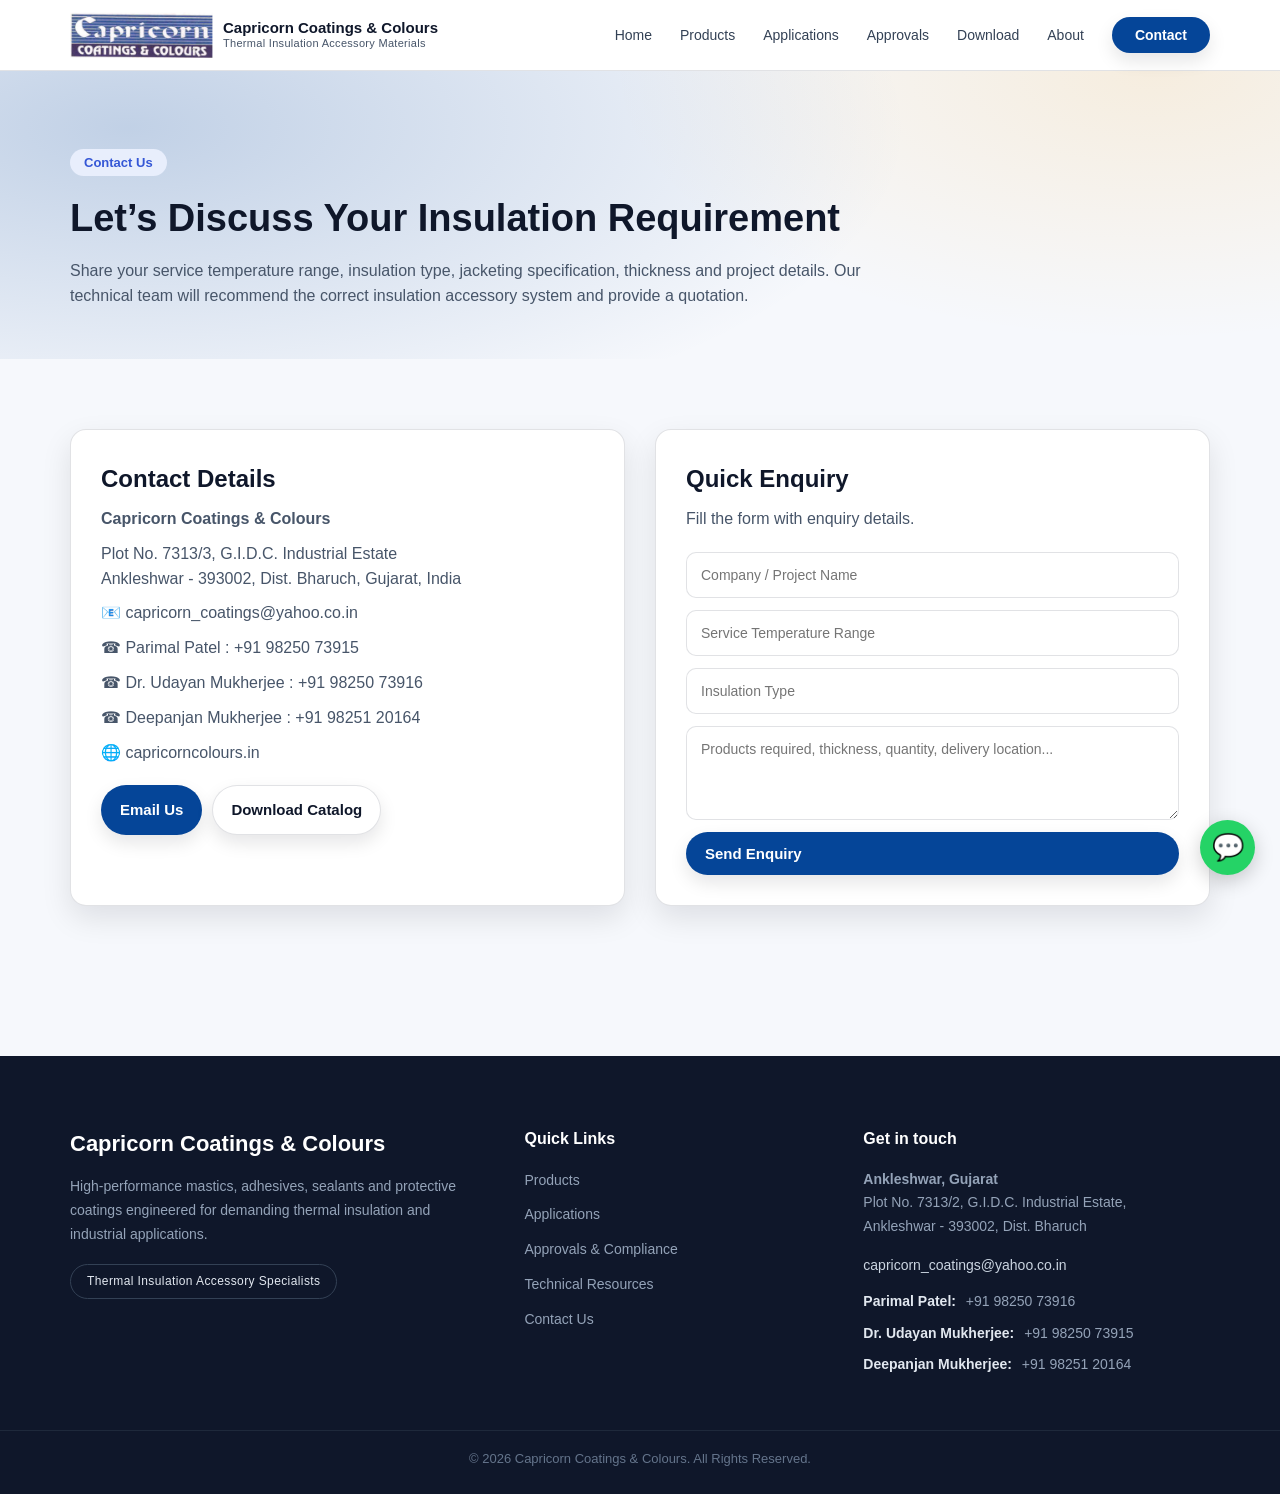
==== commit 03ed7efa: "Update contact.html" ====
--- a/contact.html
+++ b/contact.html
@@ -140,7 +140,7 @@
         <h2>Quick Enquiry</h2>
 
         <p class="contact-desc">
-          Fill the form and your email client will open with enquiry details.
+          Fill the form with enquiry details.
         </p>
 
         <form id="enquiryForm" class="contact-form">
--- a/styles.css
+++ b/styles.css
@@ -1544,15 +1544,15 @@
   }
 
   .brand img{
-    height:34px;
+    height:30px;
   }
 
   .company-name{
-    font-size:13px;
+    font-size:10px;
   }
 
   .tagline{
-    font-size:9px;
+    font-size:8px;
   }
 
 }
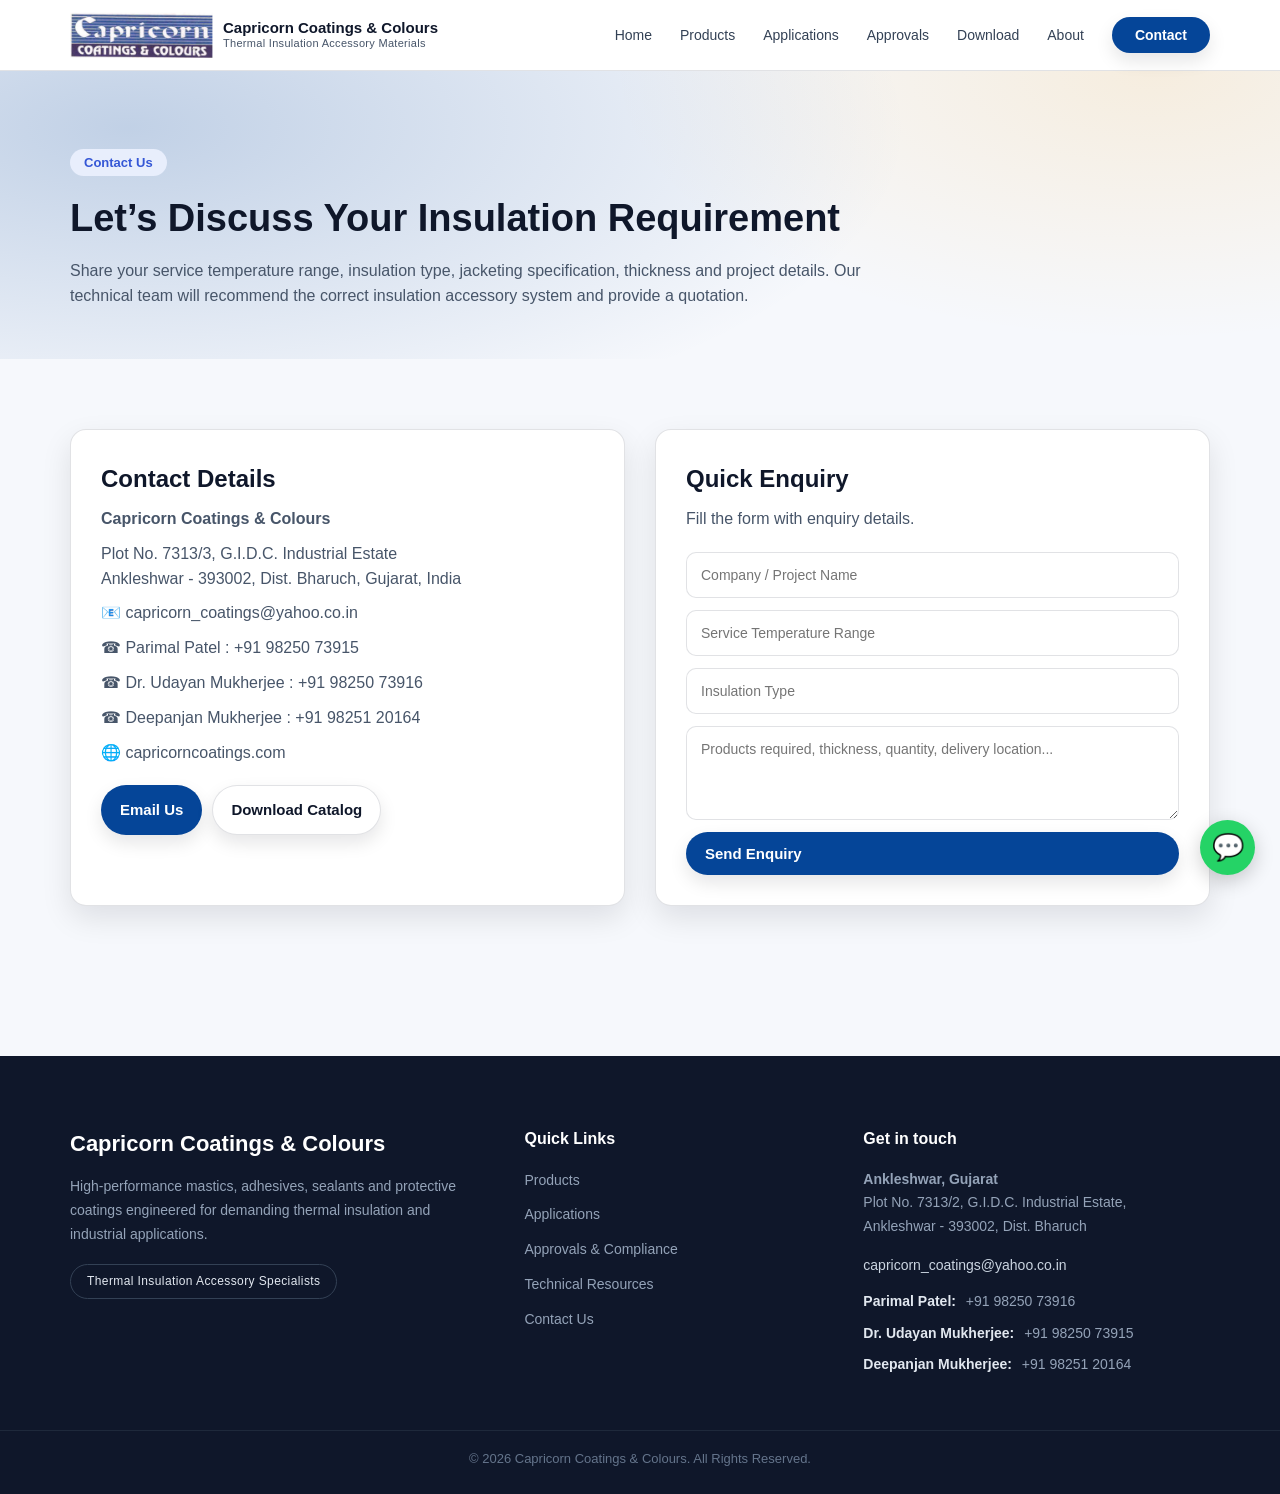
==== commit 06eec219: "Update contact.html" ====
--- a/contact.html
+++ b/contact.html
@@ -117,7 +117,7 @@
           <p>☎ Dr. Udayan Mukherjee : <a href="tel:+919825073916">+91 98250 73916</a></p>
           <p>☎ Deepanjan Mukherjee : <a href="tel:+919825120164">+91 98251 20164</a></p>
 
-          <p>🌐 <a href="https://capricorncolours.in" target="_blank">capricorncolours.in</a></p>
+          <p>🌐 <a href="https://capricorncoatings.com" target="_blank">capricorncoatings.com</a></p>
 
         </div>
 
--- a/styles.css
+++ b/styles.css
@@ -40,6 +40,11 @@
     padding-top:60px;
   }
 }
+@media (max-width:480px){
+  body{
+    padding-top:45px;
+  }
+}
 a{color:inherit; text-decoration:none}
 img{max-width:100%; height:auto; display:block}
 .container{
@@ -49,6 +54,32 @@
   padding:0 20px;
 }
 
+.container{
+  width:100%;
+  max-width:1180px;
+  margin:auto;
+  padding:0 20px;
+}
+
+@media (max-width:1200px){
+.container{
+  padding:0 30px;
+}
+}
+
+@media (max-width:768px){
+.container{
+  padding:0 18px;
+}
+}
+
+@media (max-width:480px){
+.container{
+  padding:0 14px;
+}
+}
+
+
 .btn{
   display:inline-flex; align-items:center; gap:10px;
   padding:12px 16px; border-radius:999px; border:1px solid var(--border);
@@ -61,6 +92,7 @@
 .btn.primary:hover{background:var(--secondary)}
 .btn.ghost{background:transparent; box-shadow:none}
 .pill{display:inline-flex; gap:8px; align-items:center; padding:8px 12px; border-radius:999px; background:rgba(5,69,152,.08); color:var(--primary); font-weight:650; border:1px solid rgba(5,69,152,.12)}
+
 .badge{display:inline-flex; padding:6px 10px; border-radius:999px; border:1px solid var(--border); background:#fff; color:var(--muted); font-weight:600; font-size:12px}
 
 
@@ -130,6 +162,36 @@
   transition:0.25s ease;
 }
 
+@media (max-width:900px){
+
+.hero h1{
+  font-size:30px;
+}
+
+.hero p{
+  font-size:14px;
+}
+
+}
+
+@media (max-width:500px){
+
+.hero{
+  padding:25px 0 40px;
+}
+
+.hero h1{
+  font-size:24px;
+  line-height:1.2;
+}
+
+.hero p{
+  font-size:13px;
+}
+
+}
+
+
 .card:hover{
   transform:translateY(-4px);
   box-shadow:var(--shadow);
@@ -155,18 +217,158 @@
 }
 .figure img{width:100%; height:auto}
 
+
+/* TABLE BASE */
+
 .table{
   width:100%;
-  border-collapse:separate; border-spacing:0;
-  overflow:hidden;
-  border-radius: var(--radius2);
+  border-collapse:separate;
+  border-spacing:0;
+  border-radius:var(--radius2);
   border:1px solid var(--border);
   background:#fff;
-}
-.table th, .table td{text-align:left; padding:12px 12px; border-bottom:1px solid var(--border); vertical-align:top}
-.table th{background: rgba(5,69,152,.06); font-size:12px; letter-spacing:.04em; text-transform:uppercase; color:var(--muted)}
-.table tr:last-child td{border-bottom:none}
-.table td strong{display:block}
+  overflow:hidden;
+}
+
+.table-scroll{
+  width:100%;
+  overflow-x:auto;
+  -webkit-overflow-scrolling:touch;
+}
+
+.table{
+  min-width:300px;
+}
+
+/* HEADERS */
+
+.table th{
+  background:rgba(5,69,152,.06);
+  font-size:12px;
+  letter-spacing:.04em;
+  text-transform:uppercase;
+  color:var(--muted);
+}
+
+/* CELLS */
+
+.table th,
+.table td{
+  text-align:left;
+  padding:14px 16px;
+  border-bottom:1px solid var(--border);
+  vertical-align:top;
+}
+
+/* ROW HOVER */
+
+.table tr:hover{
+  background:#fafafa;
+}
+
+/* COLUMN WIDTH CONTROL */
+
+.table td:nth-child(1){
+  width:28%;
+}
+
+.table td:nth-child(2){
+  width:52%;
+}
+
+.table td:nth-child(3){
+  width:20%;
+}
+
+/* MOBILE SCROLL WRAPPER */
+
+.table-container{
+  width:100%;
+  overflow-x:auto;
+}
+
+/* TABLET */
+
+@media (max-width:1024px){
+
+.table th,
+.table td{
+  padding:12px 14px;
+}
+
+.table th{
+  font-size:11px;
+}
+
+}
+
+/* MOBILE */
+
+@media (max-width:768px){
+
+#productList h2{
+  font-size:22px;
+  margin:28px 0 14px;
+}
+
+.table th,
+.table td{
+  padding:10px 12px;
+}
+
+.table th{
+  font-size:10px;
+}
+
+.table td{
+  font-size:14px;
+}
+
+.table .btn{
+  padding:8px 14px;
+  font-size:13px;
+}
+
+}
+
+/* SMALL MOBILE */
+
+@media (max-width:480px){
+
+#productList h2{
+  font-size:20px;
+}
+
+.table th{
+  font-size:9px;
+}
+
+.table td{
+  font-size:13px;
+}
+
+.table .btn{
+  padding:7px 12px;
+  font-size:12px;
+}
+
+}
+
+
+
+@media (max-width:420px){
+
+.badge{
+  display:none;
+}
+
+}
+
+
+
+
+
+
 
 footer{
   padding:28px 0;
@@ -240,6 +442,23 @@
   opacity: 0.8;
 }
 
+@media (max-width:600px){
+
+.logo-grid{
+  grid-template-columns: repeat(2, 1fr);
+  gap:16px;
+}
+
+.logo-card{
+  padding:20px;
+}
+
+.logo-card img{
+  max-height:50px;
+}
+
+}
+
 .toolbar {
   display: flex;
   gap: 16px;
@@ -253,6 +472,22 @@
   border: 1px solid #ccc;
   min-width: 220px;
 }
+
+@media (max-width:768px){
+
+.toolbar{
+  flex-direction:column;
+  align-items:stretch;
+}
+
+.select,
+.input{
+  width:100%;
+  min-width:auto;
+}
+
+}
+
 
 .product-list {
   display: flex;
@@ -269,7 +504,27 @@
   align-items: center;
   flex-wrap: wrap;
   transition: 0.3s ease;
-}
+  gap: 12px;
+}
+
+
+@media (max-width:600px){
+
+.product-card{
+  flex-direction:column;
+  align-items:flex-start;
+}
+
+.product-actions{
+  width:100%;
+}
+
+.product-actions .btn{
+  width:100%;
+}
+
+}
+
 
 .product-card:hover {
   background: #e9edf2;
@@ -341,6 +596,28 @@
   margin-top: 20px;
 }
 
+@media (max-width:768px){
+
+.pdf-modal-content{
+  width:95%;
+  padding:16px;
+}
+
+.pdf-modal iframe{
+  height:420px;
+}
+
+}
+
+@media (max-width:480px){
+
+.pdf-modal iframe{
+  height:340px;
+}
+
+}
+
+
 @keyframes fadeIn {
   from { opacity: 0; transform: scale(0.96); }
   to { opacity: 1; transform: scale(1); }
@@ -658,6 +935,23 @@
 .section{
   padding:72px 0;
 }
+
+@media (max-width:900px){
+
+.section{
+  padding:60px 0;
+}
+
+}
+
+@media (max-width:500px){
+
+.section{
+  padding:45px 0;
+}
+
+}
+
 
 .contractor-content{
   display:grid;
@@ -1526,7 +1820,7 @@
   }
 
   .company-name{
-    font-size:14px;
+    font-size:15px;
   }
 
   .tagline{
@@ -1552,7 +1846,7 @@
   }
 
   .tagline{
-    font-size:8px;
+    font-size:9px;
   }
 
 }
@@ -1746,6 +2040,16 @@
   justify-content:center;
 }
 
+@media (max-width:500px){
+
+.btn{
+  width:100%;
+  justify-content:center;
+}
+
+}
+
+
 .hero .cta{
   flex-direction:column;
 }
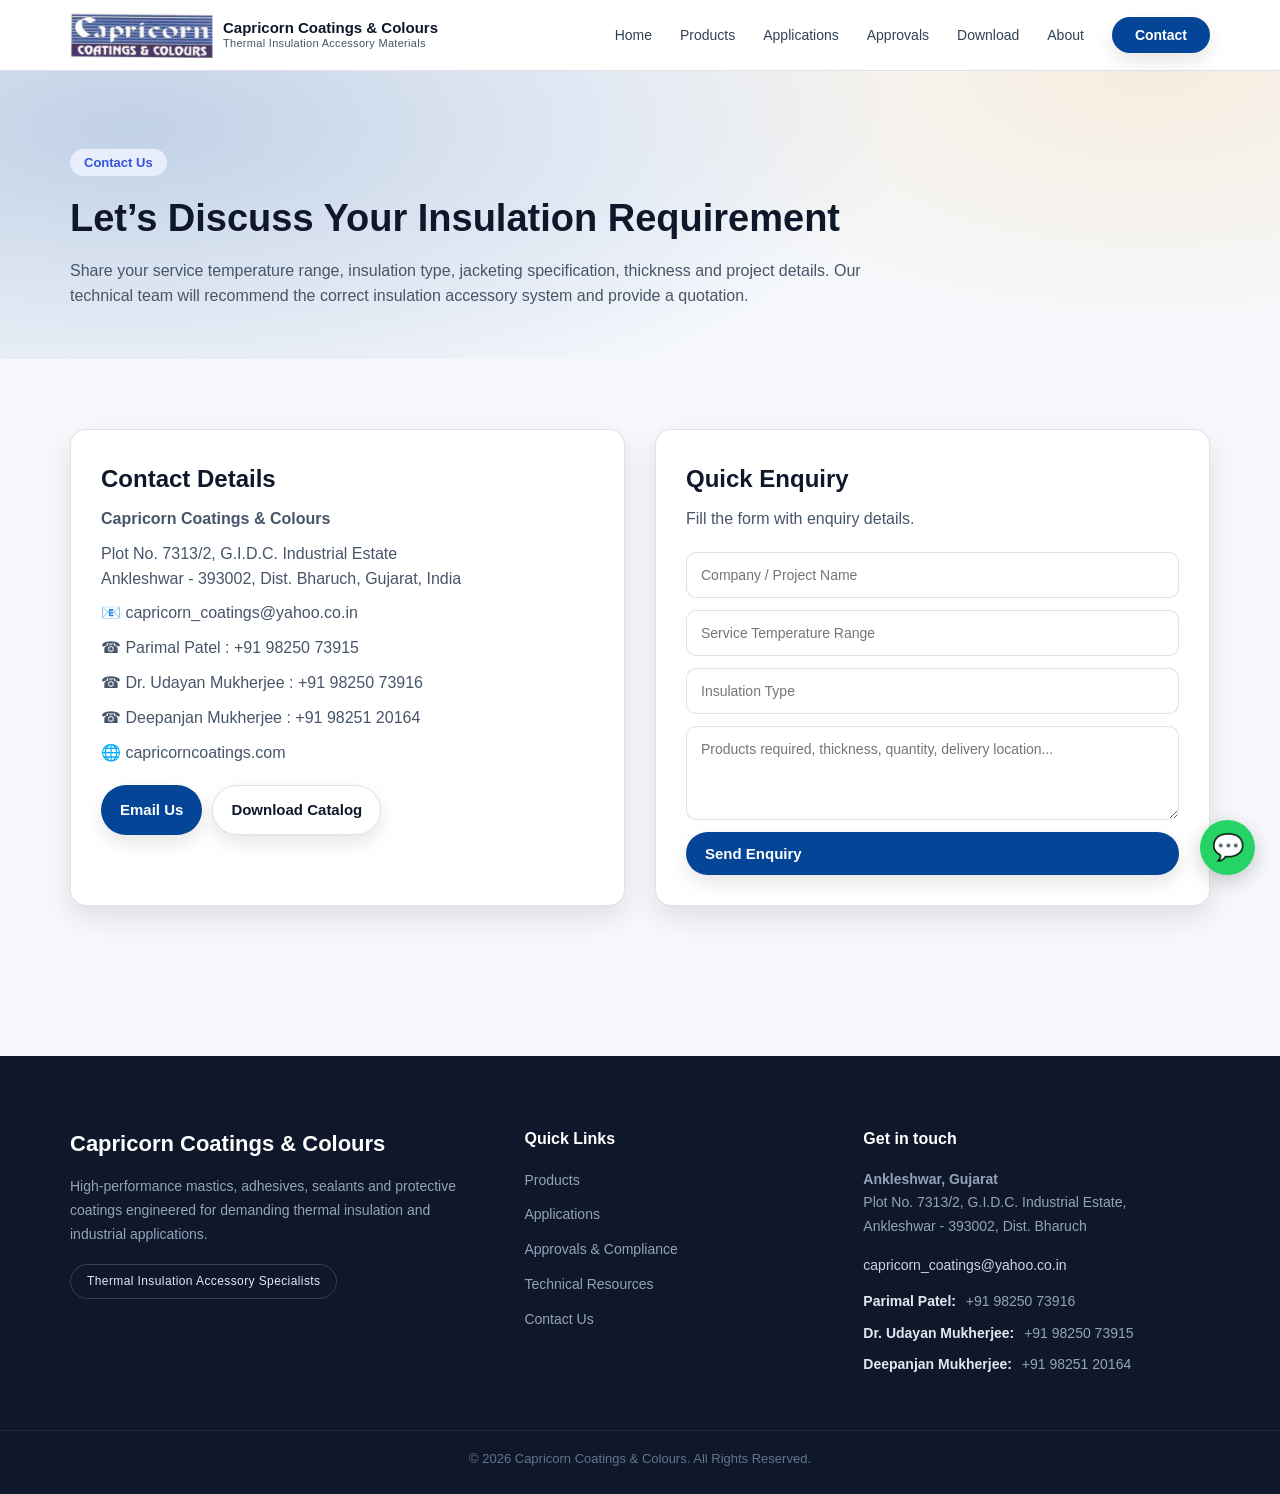
==== commit ce474b90: "Update contact.html" ====
--- a/contact.html
+++ b/contact.html
@@ -107,7 +107,7 @@
           <strong>Capricorn Coatings & Colours</strong>
 
           <p>
-            Plot No. 7313/3, G.I.D.C. Industrial Estate<br>
+            Plot No. 7313/2, G.I.D.C. Industrial Estate<br>
             Ankleshwar - 393002, Dist. Bharuch, Gujarat, India
           </p>
 
